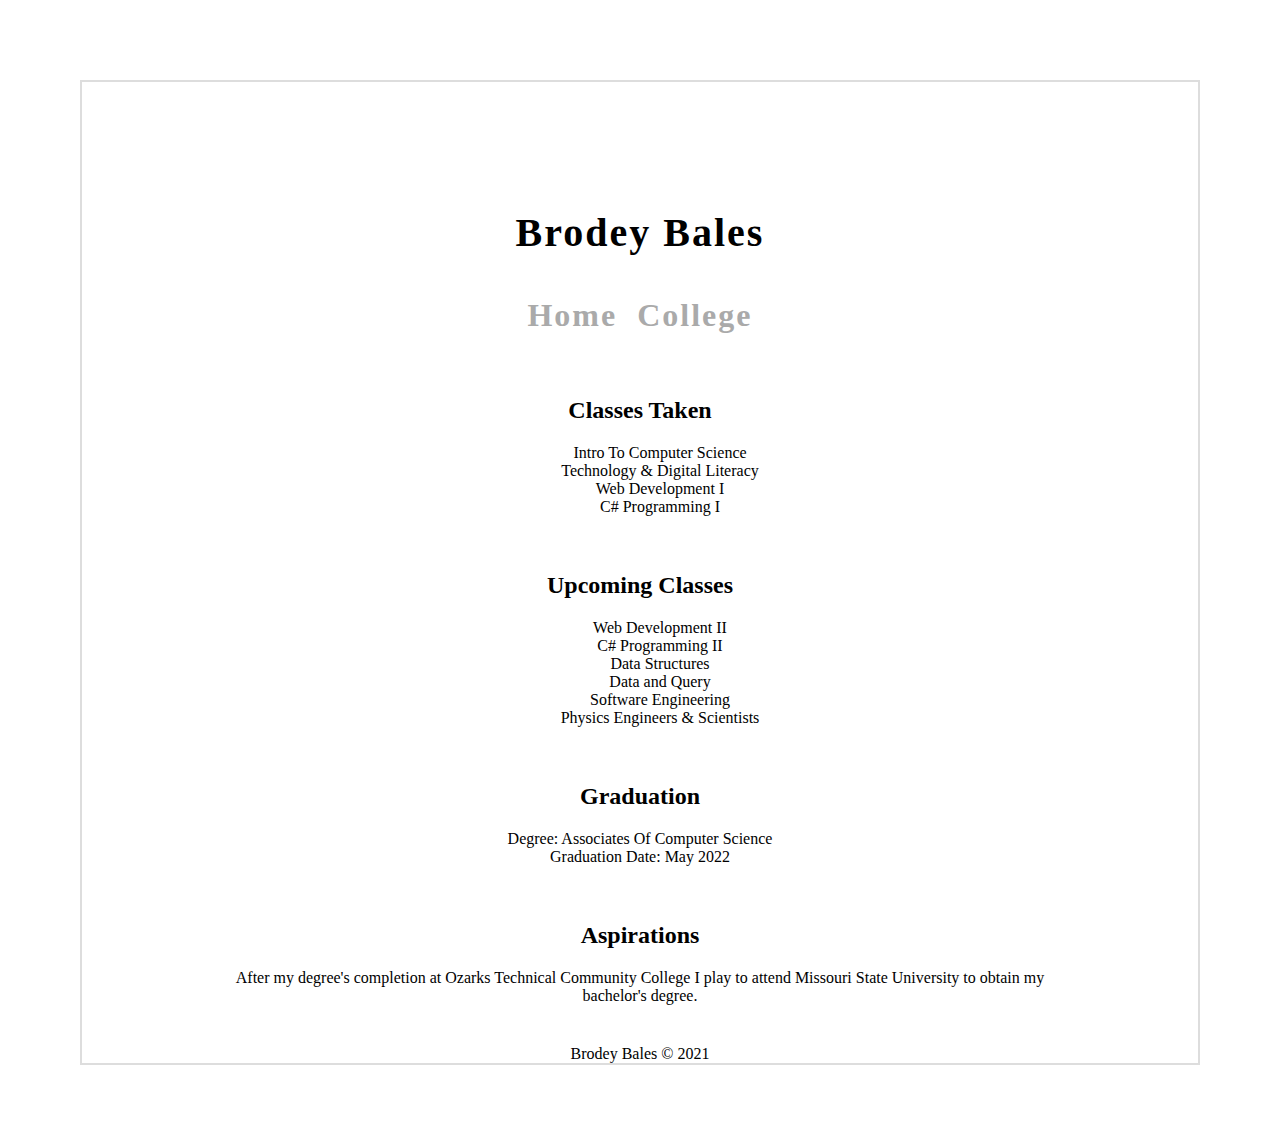
==== college.html @ 99da9653 "Basic Layout" ====
<!DOCTYPE html>
<html lang="en" dir="ltr">
  <head>
    <meta charset="utf-8">
    <title>College</title>
    <link rel="stylesheet" href="styles.css">
  </head>
  <body>
    <div class="wrapper">
      <h1 class="title"> <a href="index.html">Brodey Bales</a> </h1>
      <nav class="mynav">
        <ul>
          <li> <a href="index.html">Home</a></li>
          <li> <a href="college.html">College</a></li>
        </ul>
      </nav>
      <div class="container2">
        <div class="box">
          <h2>Classes Taken</h2>
          <ul>
            <li>Intro To Computer Science</li>
            <li>Technology & Digital Literacy</li>
            <li>Web Development I</li>
            <li>C# Programming I</li>
          </ul>
        </div>

        <div class="box">
          <h2>Upcoming Classes</h2>
          <ul>
            <li>Web Development II</li>
            <li>C# Programming II</li>
            <li>Data Structures</li>
            <li>Data and Query</li>
            <li>Software Engineering</li>
            <li>Physics Engineers & Scientists </li>
          </ul>
        </div>

        <div class="box">
          <h2>Graduation</h2>
          <p>Degree: Associates Of Computer Science <br>
            Graduation Date: May 2022 </p>

        </div>
        <div class="box">
          <h2>Aspirations</h2>
          <p>After my degree's completion at <span>Ozarks Technical Community College</span> I play to attend <span>Missouri State University</span> to obtain my bachelor's degree.</p>
        </div>

      </div>




      <footer>Brodey Bales &copy; 2021</footer>
    </div>
  </body>
</html>
---- styles.css ----
body{
  margin: 0 auto;
  padding:0px;
}
.wrapper{
  margin: 80px;
  padding: 100px 100px 0;
  border: 2px solid #ddd;
  text-align: center;
}

.title{
  text-align: center;
  font-size: 2.5em;
  letter-spacing: 2px;
}

.title a{
  text-decoration: none;
  color: black;
}
nav{
  margin: 0 auto;
}

nav ul{
  overflow: hidden;
  list-style-type: none;
  display: flex;
  justify-content: center;
  margin: 0;
  padding: 0;
}

nav ul li{
  padding: 10px;
  text-align: center;
  line-height: 2.8em;
}

nav ul li a{
  font-weight: bold;
  letter-spacing: 2px;
  font-size: 2em;
  color: #aaa;
  text-align: center;
  text-decoration: none;
}

nav ul li a:hover{
  color: black;
  border-bottom: 2px solid #ddd;
}

img{
  max-width: 250px;
  border: 2px solid black;
  border-radius: 25px;
}

.container, .container2 {
  display: grid;
  grid-gap: 20px;
  grid-template-columns: repeat(auto-fit, minmax(300px, 1fr));
  text-align: center;
  padding: 1.5em 2em;
}

.container2{
  grid-template-columns: repeat(auto-fit, minmax(500px, 1fr));
}

ul li{
  list-style: none;
}














@media(max-width:600px){
  .wrapper{
    padding: 0px;
    margin: 0 auto;
    border:none;
  }
}
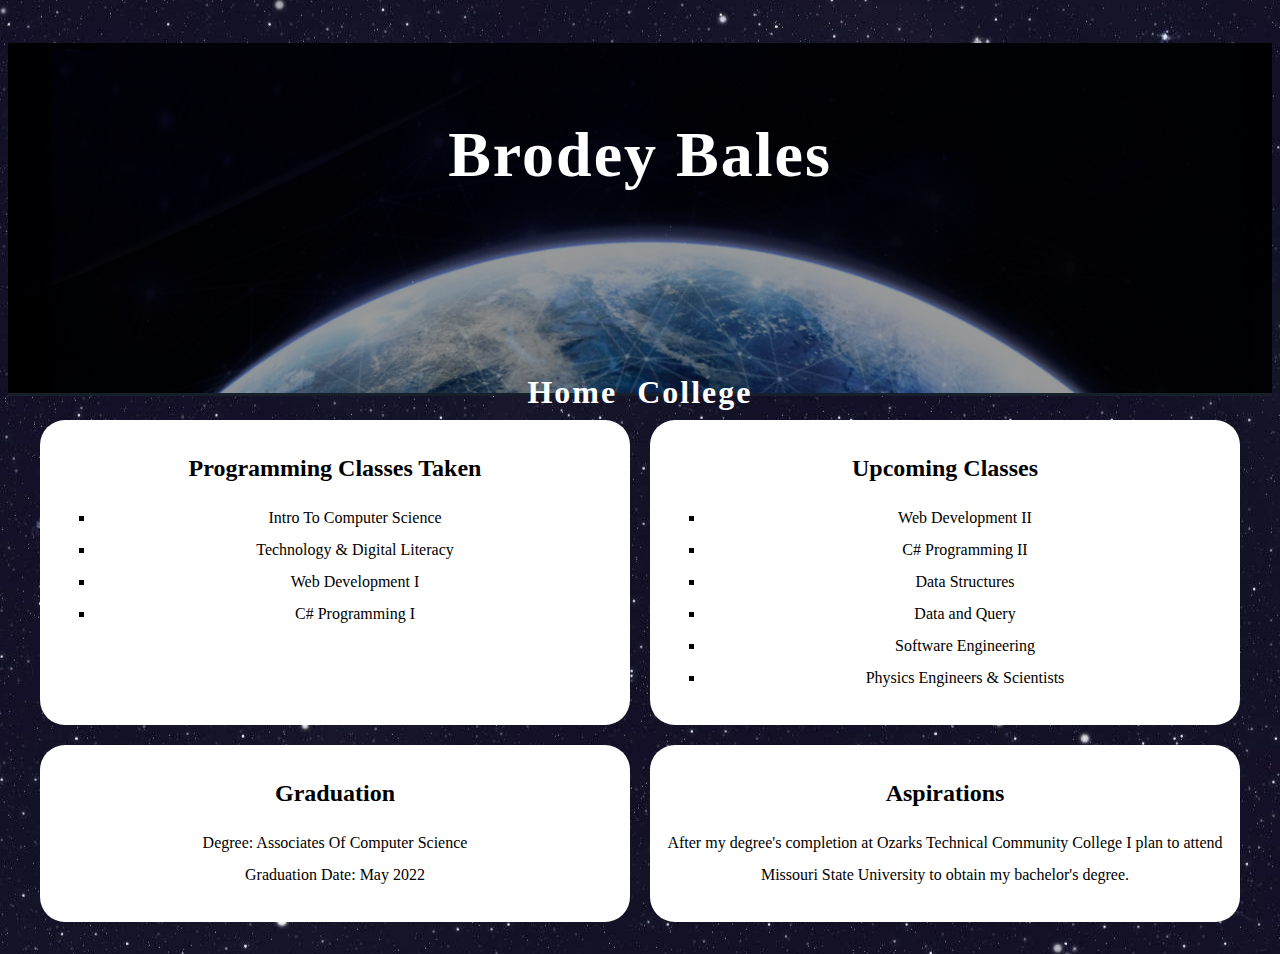
==== commit cc38bac4: "Complete Redo" ====
--- a/college.html
+++ b/college.html
@@ -1,59 +1,64 @@
 <!DOCTYPE html>
 <html lang="en" dir="ltr">
-  <head>
-    <meta charset="utf-8">
-    <title>College</title>
-    <link rel="stylesheet" href="styles.css">
-  </head>
-  <body>
-    <div class="wrapper">
-      <h1 class="title"> <a href="index.html">Brodey Bales</a> </h1>
-      <nav class="mynav">
-        <ul>
-          <li> <a href="index.html">Home</a></li>
-          <li> <a href="college.html">College</a></li>
+
+<head>
+  <meta charset="utf-8">
+  <title>College</title>
+  <link rel="stylesheet" href="https://cdn.jsdelivr.net/npm/bootstrap@4.6.0/dist/css/bootstrap.min.css" integrity="sha384-B0vP5xmATw1+K9KRQjQERJvTumQW0nPEzvF6L/Z6nronJ3oUOFUFpCjEUQouq2+l" crossorigin="anonymous">
+  <link rel="stylesheet" href="styles.css">
+</head>
+
+<body>
+  <script src="https://code.jquery.com/jquery-3.5.1.slim.min.js" integrity="sha384-DfXdz2htPH0lsSSs5nCTpuj/zy4C+OGpamoFVy38MVBnE+IbbVYUew+OrCXaRkfj" crossorigin="anonymous"></script>
+  <script src="https://cdn.jsdelivr.net/npm/bootstrap@4.6.0/dist/js/bootstrap.bundle.min.js" integrity="sha384-Piv4xVNRyMGpqkS2by6br4gNJ7DXjqk09RmUpJ8jgGtD7zP9yug3goQfGII0yAns" crossorigin="anonymous"></script>
+  <div class="navcontainer">
+    <a href="index.html">
+      <h1 class="title">Brodey Bales</h1>
+    </a>
+    <nav class="mynav">
+      <ul>
+        <li> <a href="index.html">Home</a></li>
+        <li> <a href="college.html">College</a></li>
+      </ul>
+    </nav>
+  </div>
+  <div class="container">
+    <div class="container2">
+      <div class="box">
+        <h2>Programming Classes Taken</h2>
+        <ul class="classes">
+          <li>Intro To Computer Science</li>
+          <li>Technology & Digital Literacy</li>
+          <li>Web Development I</li>
+          <li>C# Programming I</li>
         </ul>
-      </nav>
-      <div class="container2">
-        <div class="box">
-          <h2>Classes Taken</h2>
-          <ul>
-            <li>Intro To Computer Science</li>
-            <li>Technology & Digital Literacy</li>
-            <li>Web Development I</li>
-            <li>C# Programming I</li>
-          </ul>
-        </div>
+      </div>
 
-        <div class="box">
-          <h2>Upcoming Classes</h2>
-          <ul>
-            <li>Web Development II</li>
-            <li>C# Programming II</li>
-            <li>Data Structures</li>
-            <li>Data and Query</li>
-            <li>Software Engineering</li>
-            <li>Physics Engineers & Scientists </li>
-          </ul>
-        </div>
+      <div class="box">
+        <h2>Upcoming Classes</h2>
+        <ul class="classes">
+          <li>Web Development II</li>
+          <li>C# Programming II</li>
+          <li>Data Structures</li>
+          <li>Data and Query</li>
+          <li>Software Engineering</li>
+          <li>Physics Engineers & Scientists </li>
+        </ul>
+      </div>
 
-        <div class="box">
-          <h2>Graduation</h2>
-          <p>Degree: Associates Of Computer Science <br>
-            Graduation Date: May 2022 </p>
-
-        </div>
-        <div class="box">
-          <h2>Aspirations</h2>
-          <p>After my degree's completion at <span>Ozarks Technical Community College</span> I play to attend <span>Missouri State University</span> to obtain my bachelor's degree.</p>
-        </div>
+      <div class="box">
+        <h2>Graduation</h2>
+        <p>Degree: Associates Of Computer Science <br>
+          Graduation Date: May 2022 </p>
 
       </div>
+      <div class="box">
+        <h2>Aspirations</h2>
+        <p>After my degree's completion at <span>Ozarks Technical Community College</span> I plan to attend <span>Missouri State University</span> to obtain my bachelor's degree.</p>
+      </div>
 
+    </div>
+  </div>
+</body>
 
-
-
-      <footer>Brodey Bales &copy; 2021</footer>
-    </div>
-  </body>
 </html>
--- a/styles.css
+++ b/styles.css
@@ -1,29 +1,35 @@
-body{
-  margin: 0 auto;
-  padding:0px;
+/* Header */
+.navcontainer{
+  width:100%;
+  height: 350px;
+  background: linear-gradient(rgba(0, 0, 0, 0.4), rgba(0, 0, 0, 0.4)), url("earth.jpg");
+
+  background-repeat: no-repeat;
+  background-position: center;
+  background-size: cover;
+  border-bottom: 3px solid #15202B;
 }
-.wrapper{
-  margin: 80px;
-  padding: 100px 100px 0;
-  border: 2px solid #ddd;
+.title{
   text-align: center;
+  color: white;
+  letter-spacing: 2px;
+  position: relative;
+  top: 75px;
+  font-size: 4em;
+
 }
 
-.title{
-  text-align: center;
-  font-size: 2.5em;
-  letter-spacing: 2px;
+.navcontainer a{
+  text-decoration: none;
+}
+.mynav{
+  width: 100%;
+  margin: 0 auto;
+  position: relative;
+  top: 200px;
 }
 
-.title a{
-  text-decoration: none;
-  color: black;
-}
-nav{
-  margin: 0 auto;
-}
-
-nav ul{
+.mynav ul{
   overflow: hidden;
   list-style-type: none;
   display: flex;
@@ -32,65 +38,95 @@
   padding: 0;
 }
 
-nav ul li{
+.mynav ul li{
   padding: 10px;
   text-align: center;
   line-height: 2.8em;
 }
 
-nav ul li a{
+.mynav ul li a{
   font-weight: bold;
   letter-spacing: 2px;
   font-size: 2em;
-  color: #aaa;
+  color: white ;
   text-align: center;
   text-decoration: none;
 }
 
-nav ul li a:hover{
-  color: black;
-  border-bottom: 2px solid #ddd;
+.mynav ul li a:hover{
+  color: #D8BFD8;
+  border-bottom: 2px solid;
+}
+/* Header */
+
+/* Body */
+body{
+  background: url("stars.jpg");
+  background-position: center;
 }
 
-img{
-  max-width: 250px;
-  border: 2px solid black;
+.card{
+  margin-top: 25px;
   border-radius: 25px;
 }
 
-.container, .container2 {
+ul li{
+  list-style-type: none;
+  line-height: 2em;
+}
+
+.hobbies li{
+  list-style-type: circle;
+}
+.known{
+  padding: 0;
+}
+img{
+  max-width: 200px;
+  border-radius: 25px;
+}
+
+.container2 {
   display: grid;
   grid-gap: 20px;
-  grid-template-columns: repeat(auto-fit, minmax(300px, 1fr));
+  grid-template-columns: repeat(auto-fit, minmax(500px, 1fr));
   text-align: center;
   padding: 1.5em 2em;
 }
 
-.container2{
-  grid-template-columns: repeat(auto-fit, minmax(500px, 1fr));
+.classes li{
+  list-style: square;
 }
 
-ul li{
-  list-style: none;
+.box{
+  background-color: white;
+  padding: 15px;
+  border-radius: 25px;
+}
+
+.box p{
+  line-height: 2em;
 }
 
 
 
 
+@media screen and (max-width:990px) {
+  img{
+    margin-right: 10px;
+
+  }
+}
+
+@media screen and (max-width:575px) {
+  .container2{
+    display: block;
+    width: 100%;
+  }
+
+  .box{
+     margin-bottom: 25px;
+  }
 
 
-
-
-
-
-
-
-
-
-@media(max-width:600px){
-  .wrapper{
-    padding: 0px;
-    margin: 0 auto;
-    border:none;
-  }
 }
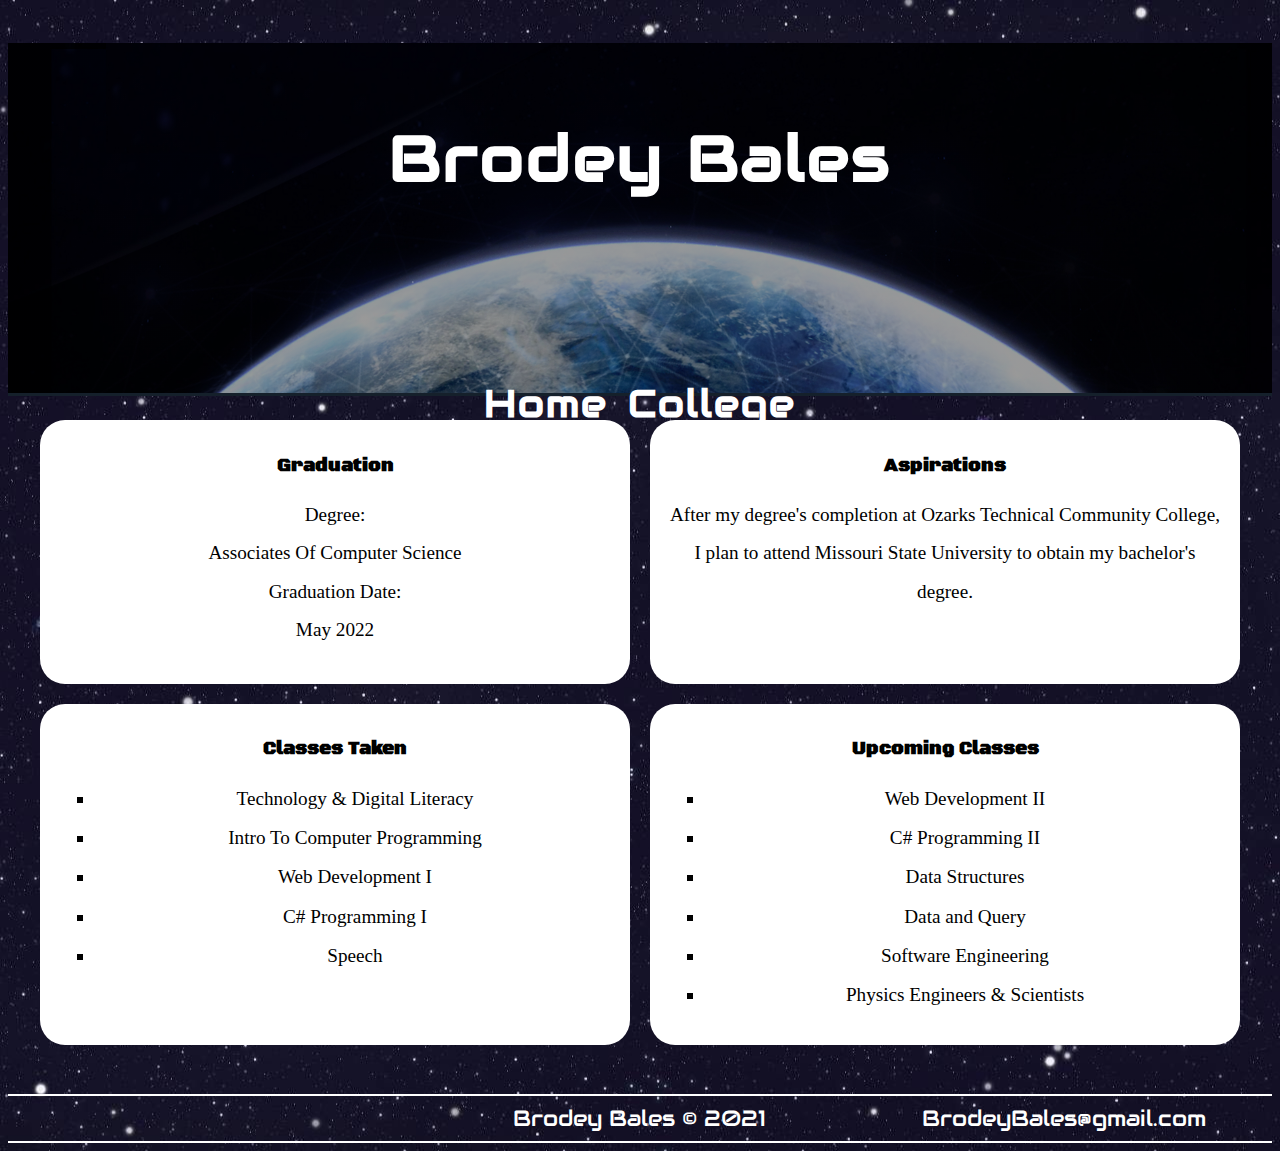
==== commit 7a5f2167: "Final" ====
--- a/college.html
+++ b/college.html
@@ -2,10 +2,18 @@
 <html lang="en" dir="ltr">
 
 <head>
+  <!-- Author: Brodey Bales
+       Date: 03/09/2021
+       Filename: college.html -->
   <meta charset="utf-8">
   <title>College</title>
   <link rel="stylesheet" href="https://cdn.jsdelivr.net/npm/bootstrap@4.6.0/dist/css/bootstrap.min.css" integrity="sha384-B0vP5xmATw1+K9KRQjQERJvTumQW0nPEzvF6L/Z6nronJ3oUOFUFpCjEUQouq2+l" crossorigin="anonymous">
   <link rel="stylesheet" href="styles.css">
+  <link rel="stylesheet" href="https://use.fontawesome.com/releases/v5.7.0/css/all.css" integrity="sha384-lZN37f5QGtY3VHgisS14W3ExzMWZxybE1SJSEsQp9S+oqd12jhcu+A56Ebc1zFSJ" crossorigin="anonymous">
+  <link rel="preconnect" href="https://fonts.gstatic.com">
+  <link href="https://fonts.googleapis.com/css2?family=Audiowide&display=swap" rel="stylesheet">
+  <link rel="preconnect" href="https://fonts.gstatic.com">
+  <link href="https://fonts.googleapis.com/css2?family=Black+Ops+One&display=swap" rel="stylesheet">
 </head>
 
 <body>
@@ -25,17 +33,30 @@
   <div class="container">
     <div class="container2">
       <div class="box">
-        <h2>Programming Classes Taken</h2>
+        <h3>Graduation</h3>
+        <p><span class="font-weight-bold">Degree: </span><br><span class="font-italic">Associates Of Computer Science </span><br>
+          <span class="font-weight-bold">Graduation Date: </span> <br> May 2022
+        </p>
+
+      </div>
+      <div class="box">
+        <h3>Aspirations</h3>
+        <p>After my degree's completion at <span class="font-italic">Ozarks Technical Community College,</span> I plan to attend <span class="font-italic">Missouri State University</span> to obtain my bachelor's degree.</p>
+      </div>
+
+      <div class="box">
+        <h3>Classes Taken</h3>
         <ul class="classes">
-          <li>Intro To Computer Science</li>
           <li>Technology & Digital Literacy</li>
+          <li>Intro To Computer Programming</li>
           <li>Web Development I</li>
           <li>C# Programming I</li>
+          <li>Speech</li>
         </ul>
       </div>
 
       <div class="box">
-        <h2>Upcoming Classes</h2>
+        <h3>Upcoming Classes</h3>
         <ul class="classes">
           <li>Web Development II</li>
           <li>C# Programming II</li>
@@ -46,18 +67,18 @@
         </ul>
       </div>
 
-      <div class="box">
-        <h2>Graduation</h2>
-        <p>Degree: Associates Of Computer Science <br>
-          Graduation Date: May 2022 </p>
+    </div>
+    <footer>
+      <div class="footerbox icons">
+        <a href="https://www.facebook.com/brodey.n/"><i class="fab fa-facebook"></i></a>
+        <a href="https://twitter.com/Brodey_Bales"><i class="fab fa-twitter-square"></i></a>
+        <a href="https://github.com/BrodeyB"><i class="fab fa-github-square"></i></a>
+      </div>
+      <div class="footerbox">Brodey Bales &copy; 2021</div>
+      <div class="footerbox"><a href="mailto:brodeybales@gmail.com"><i class="fas fa-envelope email"> </i>BrodeyBales@gmail.com</a></div>
+    </footer>
 
-      </div>
-      <div class="box">
-        <h2>Aspirations</h2>
-        <p>After my degree's completion at <span>Ozarks Technical Community College</span> I plan to attend <span>Missouri State University</span> to obtain my bachelor's degree.</p>
-      </div>
 
-    </div>
   </div>
 </body>
 
--- a/styles.css
+++ b/styles.css
@@ -1,9 +1,13 @@
+/* Author: Brodey Bales
+   Date: 03/09/2021
+   Filename: styles.css */
+
 /* Header */
 .navcontainer{
   width:100%;
   height: 350px;
   background: linear-gradient(rgba(0, 0, 0, 0.4), rgba(0, 0, 0, 0.4)), url("earth.jpg");
-
+  font-family: 'Audiowide', cursive;
   background-repeat: no-repeat;
   background-position: center;
   background-size: cover;
@@ -59,7 +63,7 @@
 }
 /* Header */
 
-/* Body */
+/* index.html*/
 body{
   background: url("stars.jpg");
   background-position: center;
@@ -69,23 +73,34 @@
   margin-top: 25px;
   border-radius: 25px;
 }
+.biotext{
+  font-size: 1.2em;
+  line-height: 2em;
+}
+.bio{
+  font-size: 1.2em;
+}
+.bioheader{
+  font-family: 'Audiowide', cursive;
+}
 
 ul li{
+  padding: 10px;
   list-style-type: none;
-  line-height: 2em;
+  line-height: 1em;
+  font-size: 1.2em;
 }
 
 .hobbies li{
-  list-style-type: circle;
-}
-.known{
-  padding: 0;
+  padding: 15px;
+  list-style-type: disc;
 }
 img{
   max-width: 200px;
   border-radius: 25px;
 }
 
+/* college.html */
 .container2 {
   display: grid;
   grid-gap: 20px;
@@ -106,15 +121,52 @@
 
 .box p{
   line-height: 2em;
+  font-size: 1.2em;
+}
+
+h3{
+  font-family: 'Black Ops One', cursive;
+}
+
+/* Footer */
+footer{
+  font-family: 'Audiowide', cursive;
+  display: grid;
+  grid-template-columns: repeat(auto-fit, minmax(100px, 1fr));
+  text-align: center;
+  font-size: 1.4em;
+  line-height: 2em;
+  margin-top: 25px;
+  color: white;
+  border-top: 2px solid white;
+  border-bottom: 2px solid white;
+}
+
+footer a {
+  text-decoration: none;
+  color: white;
+}
+
+footer a:hover{
+  color: #D8BFD8;
+}
+
+.email{
+  margin-right: 5px;
+}
+.fab{
+  padding-top: 5px;
+  font-size: 1.7em;
 }
 
 
-
-
-@media screen and (max-width:990px) {
-  img{
-    margin-right: 10px;
-
+/* Responsive */
+@media screen and (max-width:991px) {
+  .bio{
+    margin-left: 25px;
+  }
+  footer{
+    display: block;
   }
 }
 
@@ -127,6 +179,10 @@
   .box{
      margin-bottom: 25px;
   }
+}
 
-
+@media screen and (max-width:517px) {
+  .mynav{
+    top:125px;
+  }
 }
